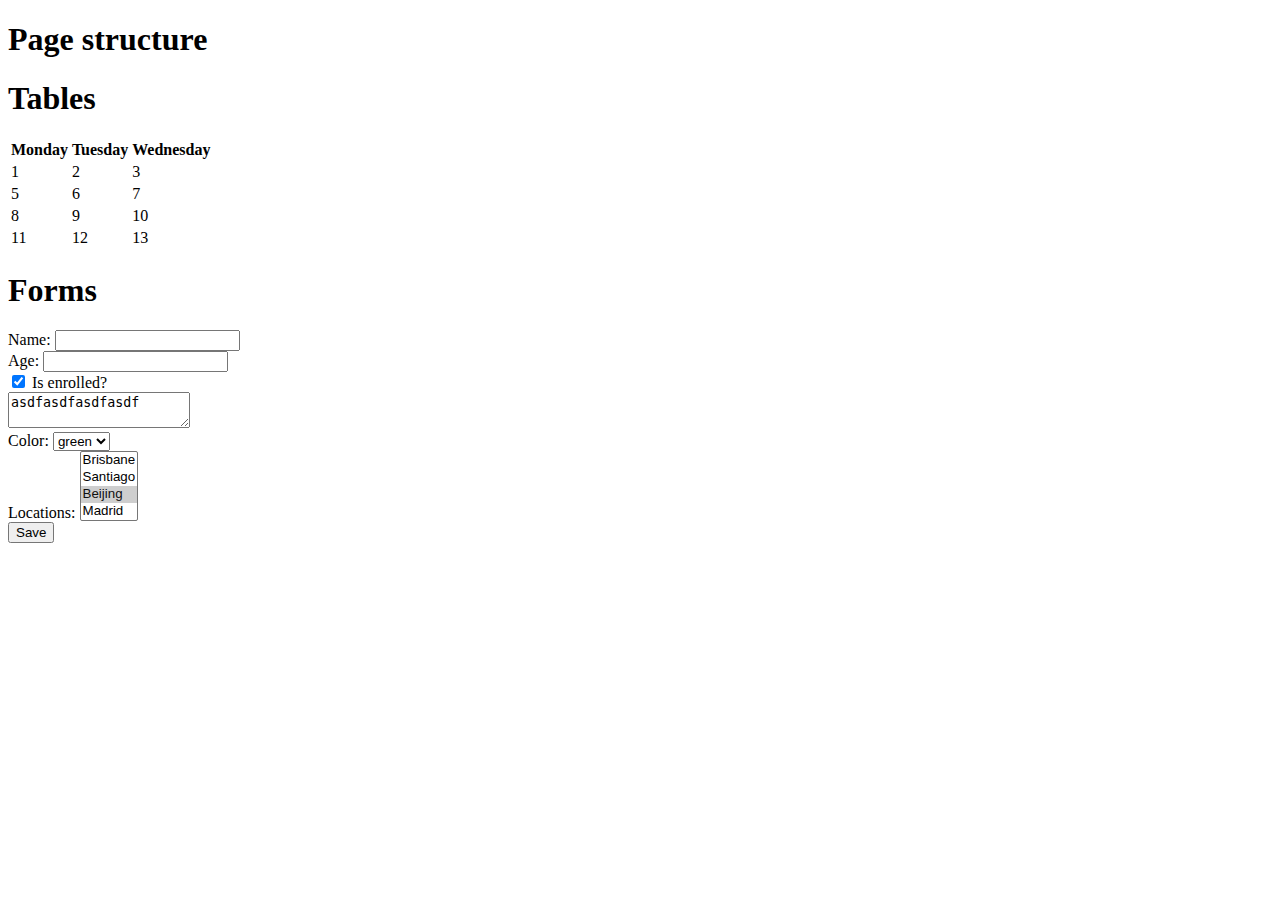
==== index.html @ 684e4944 "Initial commit - the rest of the html details" ====
<!DOCTYPE html>
<!--developer.mozilla.org is the web home for compliance info (better than w3schools)-->
<!--caniuse.com-->
<!--html5hive.org-->
<!--zenva youtube channel-->
<html lang='en'>
    <head>
        <title>Voilà une page</title>
        <meta charset="UTF-8">
        <meta name="description" content="This is what google will show">
        <link rel="icon" href="favicon.ico">
    </head>
    <body>
<h1>Page structure</h1>


<h1>Tables</h1>
<!--only used to show data, not to position elements on the page-->
<!--td stands for table data-->
<table>
    <tr>
        <th>Monday</th>
        <th>Tuesday</th>
        <th>Wednesday</th>
    </tr>
    <tr>
        <td>1</td>
        <td>2</td>
        <td>3</td>
    </tr>
    <tr>
        <td>5</td>
        <td>6</td>
        <td>7</td>
    </tr>
    <tr>
        <td>8</td>
        <td>9</td>
        <td>10</td>
    </tr>
    <tr>
        <td>11</td>
        <td>12</td>
        <td>13</td>
    </tr>
</table>

<h1>Forms</h1>
<form>
    <!--div tags occupy 100% width-->
    <div>Name: <input type='text' required /></div>
    <div>Age: <input type='number' /></div>
    <div><input type='checkbox' checked/> Is enrolled?</div>
    <div>
        <textarea>asdfasdfasdfasdf</textarea>
    </div>
    <div>
        Color: 
        <select>
            <option>red</option>
            <option>blue</option>
            <option selected>green</option>
        </select>
    </div>
    Locations:
    <select multiple>
        <option>Brisbane</option>
        <option>Santiago</option>
        <option selected>Beijing</option>
        <option >Madrid</option>
    </select>
    <div></div>
    <div><input type="submit" value="Save" /></div>
</form>
</body>
</html>
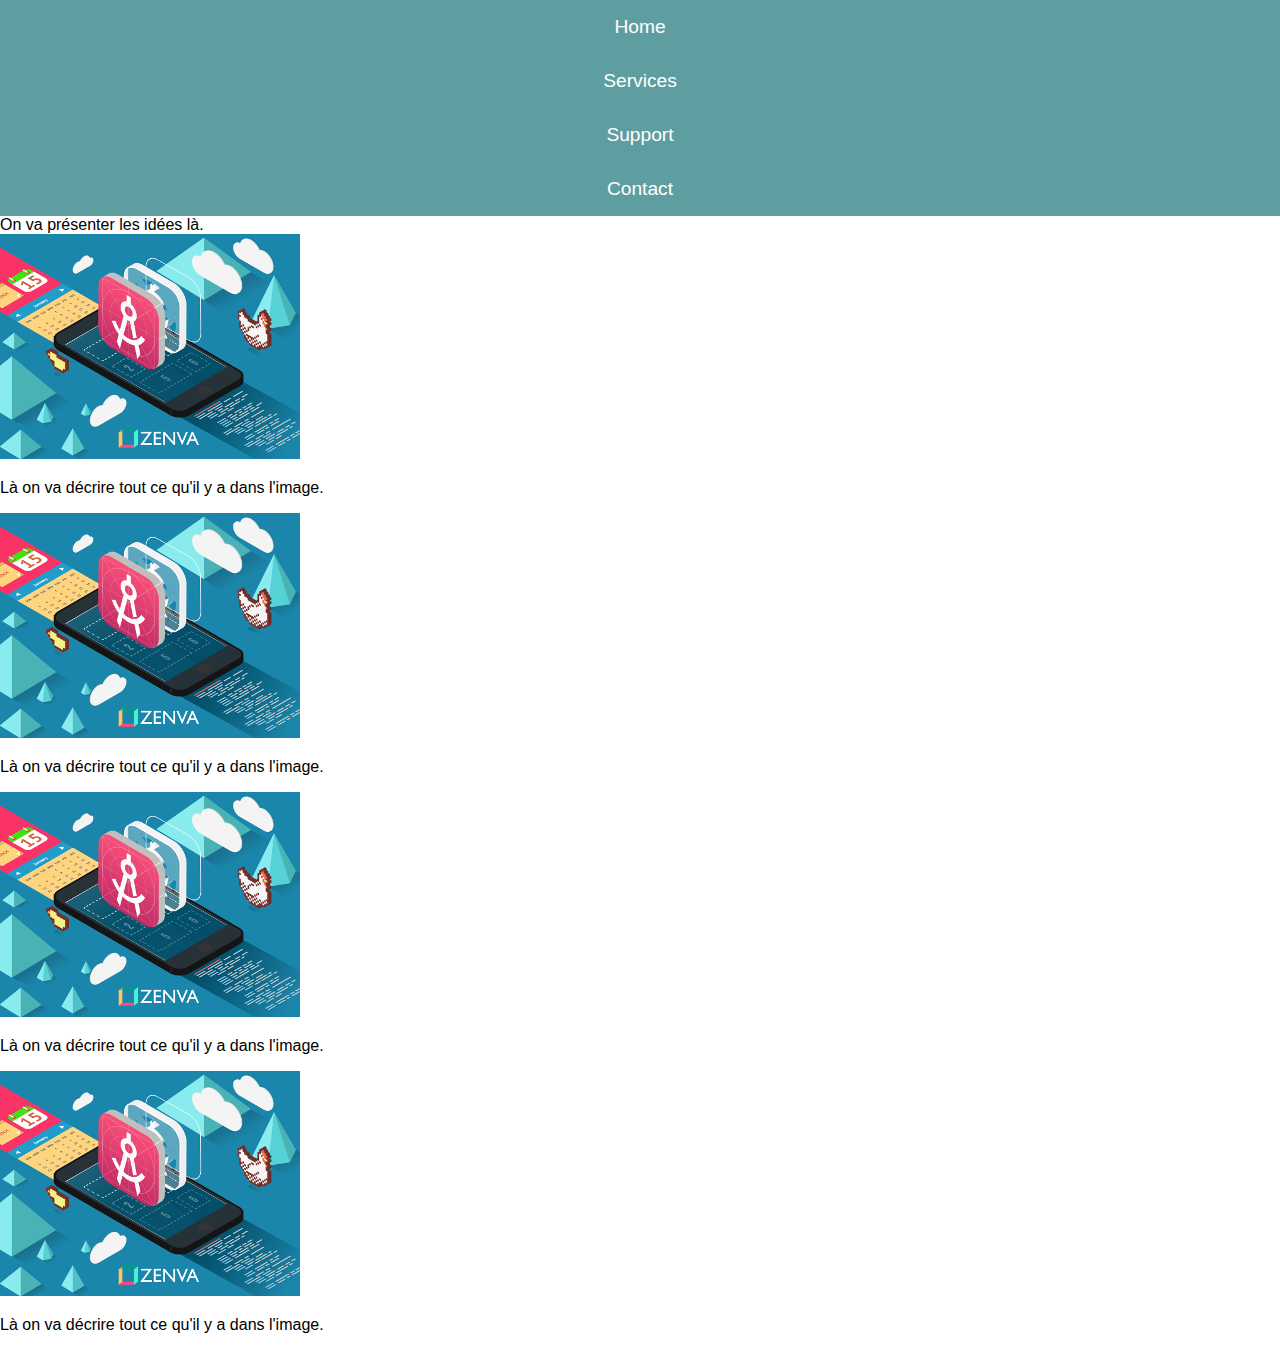
==== commit d8b2a74b: "css and starting project" ====
--- a/index.html
+++ b/index.html
@@ -1,76 +1,61 @@
 <!DOCTYPE html>
-<!--developer.mozilla.org is the web home for compliance info (better than w3schools)-->
-<!--caniuse.com-->
-<!--html5hive.org-->
-<!--zenva youtube channel-->
-<html lang='en'>
-    <head>
-        <title>Voilà une page</title>
-        <meta charset="UTF-8">
-        <meta name="description" content="This is what google will show">
-        <link rel="icon" href="favicon.ico">
-    </head>
-    <body>
-<h1>Page structure</h1>
+<html lang="en">
 
+<head>
+  <title>Learn web development on ZENVA.com</title>
+  <meta charset="UTF-8">
+  <meta name="description" content="This is what Google will show!">
+  <link rel="icon" href="favicon.ico">
+  <link rel="stylesheet" href="style.css">
+</head>
 
-<h1>Tables</h1>
-<!--only used to show data, not to position elements on the page-->
-<!--td stands for table data-->
-<table>
-    <tr>
-        <th>Monday</th>
-        <th>Tuesday</th>
-        <th>Wednesday</th>
-    </tr>
-    <tr>
-        <td>1</td>
-        <td>2</td>
-        <td>3</td>
-    </tr>
-    <tr>
-        <td>5</td>
-        <td>6</td>
-        <td>7</td>
-    </tr>
-    <tr>
-        <td>8</td>
-        <td>9</td>
-        <td>10</td>
-    </tr>
-    <tr>
-        <td>11</td>
-        <td>12</td>
-        <td>13</td>
-    </tr>
-</table>
-
-<h1>Forms</h1>
-<form>
-    <!--div tags occupy 100% width-->
-    <div>Name: <input type='text' required /></div>
-    <div>Age: <input type='number' /></div>
-    <div><input type='checkbox' checked/> Is enrolled?</div>
-    <div>
-        <textarea>asdfasdfasdfasdf</textarea>
+<body>
+  <!--google.com/fonts-->
+  <div class="nav">
+    <ul>
+      <li>Home</li>
+      <li>Services</li>
+      <li>Support</li>
+      <li>Contact</li>
+    </ul>
+  </div>
+  <div class="wrapper">
+    <div class="image-area">
+      <div class="image-text"></div>
     </div>
-    <div>
-        Color: 
-        <select>
-            <option>red</option>
-            <option>blue</option>
-            <option selected>green</option>
-        </select>
+    <div class="intro-text">On va présenter les idées là.</div>
+    <div class="services">
+      <div class="single-service">
+        <img src="images/zenva-banner.png" />
+        <p>
+          Là on va décrire tout ce qu'il y a dans l'image.
+        </p>
+      </div>
     </div>
-    Locations:
-    <select multiple>
-        <option>Brisbane</option>
-        <option>Santiago</option>
-        <option selected>Beijing</option>
-        <option >Madrid</option>
-    </select>
-    <div></div>
-    <div><input type="submit" value="Save" /></div>
-</form>
+    <div class="services">
+      <div class="single-service">
+        <img src="images/zenva-banner.png" />
+        <p>
+          Là on va décrire tout ce qu'il y a dans l'image.
+        </p>
+      </div>
+    </div>
+    <div class="services">
+      <div class="single-service">
+        <img src="images/zenva-banner.png" />
+        <p>
+          Là on va décrire tout ce qu'il y a dans l'image.
+        </p>
+      </div>
+    </div>
+    <div class="services">
+      <div class="single-service">
+        <img src="images/zenva-banner.png" />
+        <p>
+          Là on va décrire tout ce qu'il y a dans l'image.
+        </p>
+      </div>
+    </div>
+  </div>
 </body>
 </html>--- a/style.css
+++ b/style.css
@@ -0,0 +1,27 @@
+body {
+    background-color: white;
+    color: black;
+    /* this is the root font size in 'rem' in nav ul li below */
+    font-size: 16px;
+    font-family: Arial, Helvetica, sans-serif;
+    /* remove all padding, nav has own padding */
+    padding: 0px;
+    margin: 0px;
+}
+.nav {
+    background-color: cadetblue;
+    color: white;
+}
+.nav ul {
+    /* nav has own padding, want to remove it and the bullets */
+    padding: 0px;
+    margin: 0px;
+    list-style-type: none;
+}
+.nav ul li {
+    /* want padding here */
+    padding: 16px;
+    text-align: center;
+    /* size relative to font size set in body */
+    font-size: 1.2rem;
+}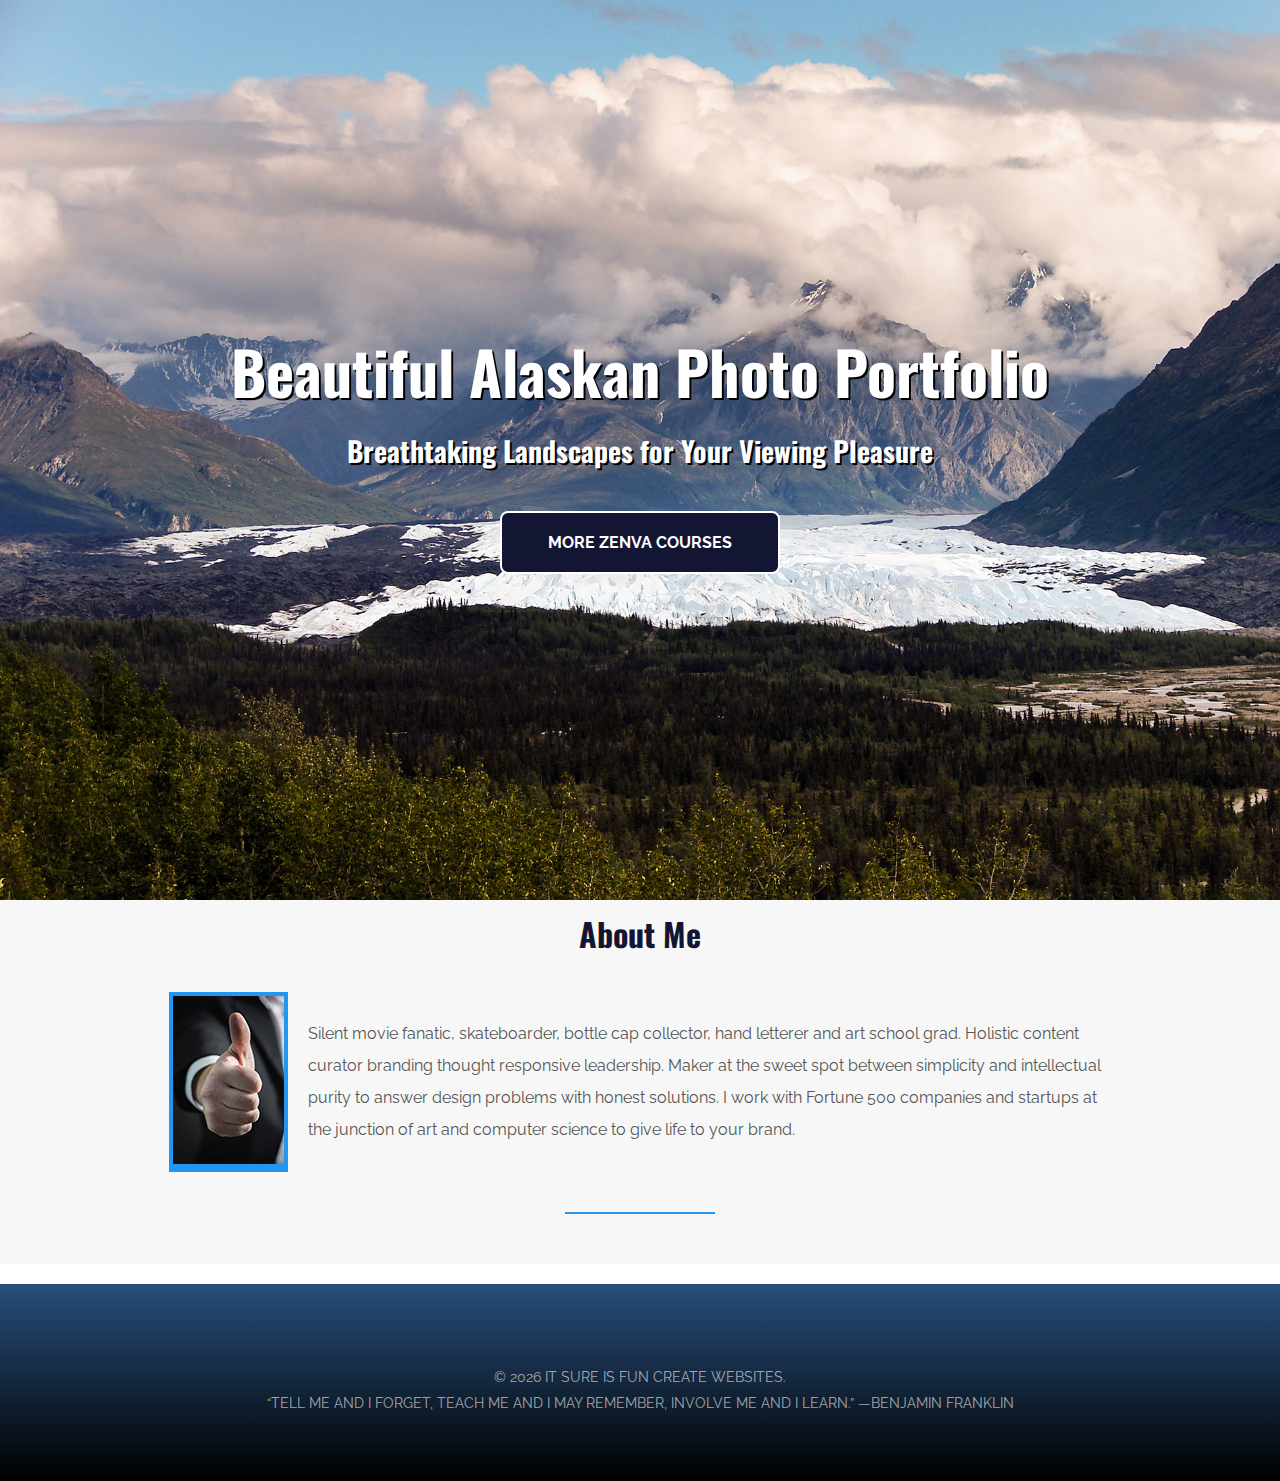
==== commit 1777850a: "Responsive site design 2 continued" ====
--- a/index.html
+++ b/index.html
@@ -1,61 +1,57 @@
 <!DOCTYPE html>
-<html lang="en">
+<html>
 
 <head>
-  <title>Learn web development on ZENVA.com</title>
-  <meta charset="UTF-8">
-  <meta name="description" content="This is what Google will show!">
-  <link rel="icon" href="favicon.ico">
-  <link rel="stylesheet" href="style.css">
+    <meta charset="UTF-9">
+    <meta name="viewport" content="width=device-width, initial-scale=1">
+    <title>Amazing Zenva Page About Alaska</title>
+    <link rel="shortcut icon" type="image/ico" href="img/favicon.ico">
+    <link href="https://fonts.googleapis.com/css?family=Oswald|Raleway" rel="stylesheet">
+    <!-- font awesome free icons -->
+    <link rel="stylesheet" href="https://use.fontawesome.com/releases/v5.7.2/css/all.css"
+        integrity="sha384-fnmOCqbTlWIlj8LyTjo7mOUStjsKC4pOpQbqyi7RrhN7udi9RwhKkMHpvLbHG9Sr" crossorigin="anonymous">
+    <link rel="stylesheet" href="styles.css">
+    <style>
+       
+    </style>
 </head>
 
-<body>
-  <!--google.com/fonts-->
-  <div class="nav">
-    <ul>
-      <li>Home</li>
-      <li>Services</li>
-      <li>Support</li>
-      <li>Contact</li>
-    </ul>
-  </div>
-  <div class="wrapper">
-    <div class="image-area">
-      <div class="image-text"></div>
+<body id="top">
+    <div id="hero">
+        <div class="background-image"></div>
+        <h1>Beautiful Alaskan Photo Portfolio</h1>
+        <h3>Breathtaking Landscapes for Your Viewing Pleasure</h3>
+        <a href="https://academy.zenva.com/?zva_src=zenva-homepage" class="btn" target="_blank">
+            More Zenva courses</a>
     </div>
-    <div class="intro-text">On va présenter les idées là.</div>
-    <div class="services">
-      <div class="single-service">
-        <img src="images/zenva-banner.png" />
-        <p>
-          Là on va décrire tout ce qu'il y a dans l'image.
-        </p>
-      </div>
+    <!-- ********************************************************* -->
+    <div id="about">
+        <h3 class="title">About Me</h3>
+        <div id="two-cols">
+            <div class="about-img"><img src="img/about.jpg" alt="thumbs up"></div>
+            <div class="about-bio">
+                <p>Silent movie fanatic, skateboarder, bottle cap collector, hand letterer and art school grad. Holistic content curator
+                branding thought responsive leadership. Maker at the sweet spot between simplicity and intellectual purity to answer
+                design problems with honest solutions. I work with Fortune 500 companies and startups at the junction of art and
+                computer science to give life to your brand.</p>
+            </div>
+            <p>&nbsp;</p>
+        </div>
+        <hr>
     </div>
-    <div class="services">
-      <div class="single-service">
-        <img src="images/zenva-banner.png" />
-        <p>
-          Là on va décrire tout ce qu'il y a dans l'image.
-        </p>
-      </div>
-    </div>
-    <div class="services">
-      <div class="single-service">
-        <img src="images/zenva-banner.png" />
-        <p>
-          Là on va décrire tout ce qu'il y a dans l'image.
-        </p>
-      </div>
-    </div>
-    <div class="services">
-      <div class="single-service">
-        <img src="images/zenva-banner.png" />
-        <p>
-          Là on va décrire tout ce qu'il y a dans l'image.
-        </p>
-      </div>
-    </div>
-  </div>
+    <!-- ********************************************************* -->
+    <footer>
+        <ul>
+            <li><a href="#" target="_blank"><i class="fab fa-twitter-square"></i></a></li>
+            <li><a href="#" target="_blank"><i class="fab fa-facebook-square"></i></a></li>
+            <li><a href="#" target="_blank"><i class="fab fa-youtube-square"></i></a></li>
+            <li><a href="#" target="_blank"><i class="fab fa-pinterest-square"></i></a></li>
+        </ul>
+        <p>&copy;
+            <script>document.write(new Date().getFullYear());</script> It sure is fun create websites.</p>
+        <p>&ldquo;Tell me and I forget, teach me and I may remember, involve me and I learn.&rdquo; &mdash;Benjamin
+            Franklin</p>
+    </footer>
 </body>
+
 </html>--- a/styles.css
+++ b/styles.css
@@ -0,0 +1,177 @@
+/* each of these entries is called a css rule */
+*{
+    margin: 0;
+    padding: 0;
+    box-sizing: border-box;
+}
+html {
+    font-family: 'Raleway', sans-serif;
+    font-size: 16px;
+    color: #555;
+}
+h1, h2, h3, h4, h5, h6 {
+    font-family: 'Oswald', sans-serif;
+}
+a {
+    color: white;
+}
+ul {
+    list-style: none;
+}
+h3.title {
+    color: #131633;
+    text-transform: capitalize;
+    font-size: 32px;
+    margin-bottom: 35px;
+    text-align: center;
+}
+hr {
+    width: 150px;
+    height: 2px;
+    background-color: #2196f3;
+    border: 0;
+    margin: 40px auto;
+}
+/* --------------
+HERO
+----------------- */
+#hero {
+    background: gray;
+    color: white;
+    text-align: center;
+
+    display: flex;
+    flex-direction: column;
+    align-items: center;
+    justify-content: center;
+
+    background-image: url('img/hero.jpg');
+    background-repeat: no-repeat;
+    background-size: cover;
+
+    /* wow this makes it take up the whole page */
+    min-height: 100vh;
+
+}
+#hero h1,
+#hero h3 {
+    font-size: 28px;
+    text-shadow: 2px 2px #000;
+    margin-bottom: 40px;
+}
+
+#hero h1 {
+    font-size: 60px;
+    margin-bottom: 15px;
+}
+#hero a.btn {
+    color: white;
+    background-color: #131633;
+    text-decoration: none;
+    padding: 20px 46px;
+    border-radius: 8px;
+    text-transform: uppercase;
+    font-weight: bold;
+    text-align: center;
+    opacity: 1;
+    border: 2px solid white;
+}
+#hero a.btn:hover {
+    background-color: #2196f3;
+}
+
+@media(max-width: 800px) {
+    #hero{
+        min-height: 600px;
+    }
+
+    #hero h1 {
+        font-size: 36px;
+    }
+
+    #hero h3 {
+        font-size: 18px;
+    }
+
+    #hero a.btn {
+    padding: 15px 40px;
+    }
+}
+
+/* --------------
+ABOUT
+----------------- */
+
+#about {
+    padding: 10px;
+    background-color: #f7f7f7;
+    margin-bottom: 20px;
+}
+
+#two-cols {
+    display: flex;
+    flex-direction: row;
+    justify-content: center;
+    align-items: center;
+}
+
+.about-img {
+    border: 4px solid #2196f3;
+    background-color: #2196f3;
+}
+
+.about-bio {
+    width: 65%;
+    max-width: 800px;
+    line-height: 2;
+    margin-left: 20px;
+}
+
+@media(max-width:600px){
+    #about, #two-cols{
+        flex-direction: column;
+    }
+
+    .about-bio {
+        margin-top: 20px;
+        line-height: 1.5;
+        text-align: left;
+    }
+}
+/* --------------
+FOOTER
+----------------- */
+footer {
+    background-color: #131622;
+    color: white; 
+    text-align: center;
+    background: linear-gradient(to bottom, #284e7a, #000 100%);
+    padding: 60px 0;
+    display: flex;
+    flex-direction: column;
+    align-items: center;
+}
+footer p {
+    text-transform: uppercase;
+    font-size: 14px;
+    /* alpha=0.6 */
+    color: rgba(255,255,255,.6);
+    margin-bottom: 10px;
+}
+footer ul {
+    margin-bottom: 25px;
+    display: flex;
+    flex-direction: row;
+}
+footer ul li {
+    margin: 0 8px;
+}
+footer ul li a {
+    font-size: 36px;
+    cursor: pointer;
+}
+@media(max-width: 800px){
+    footer {
+        padding: 80px 15px;
+    }
+}
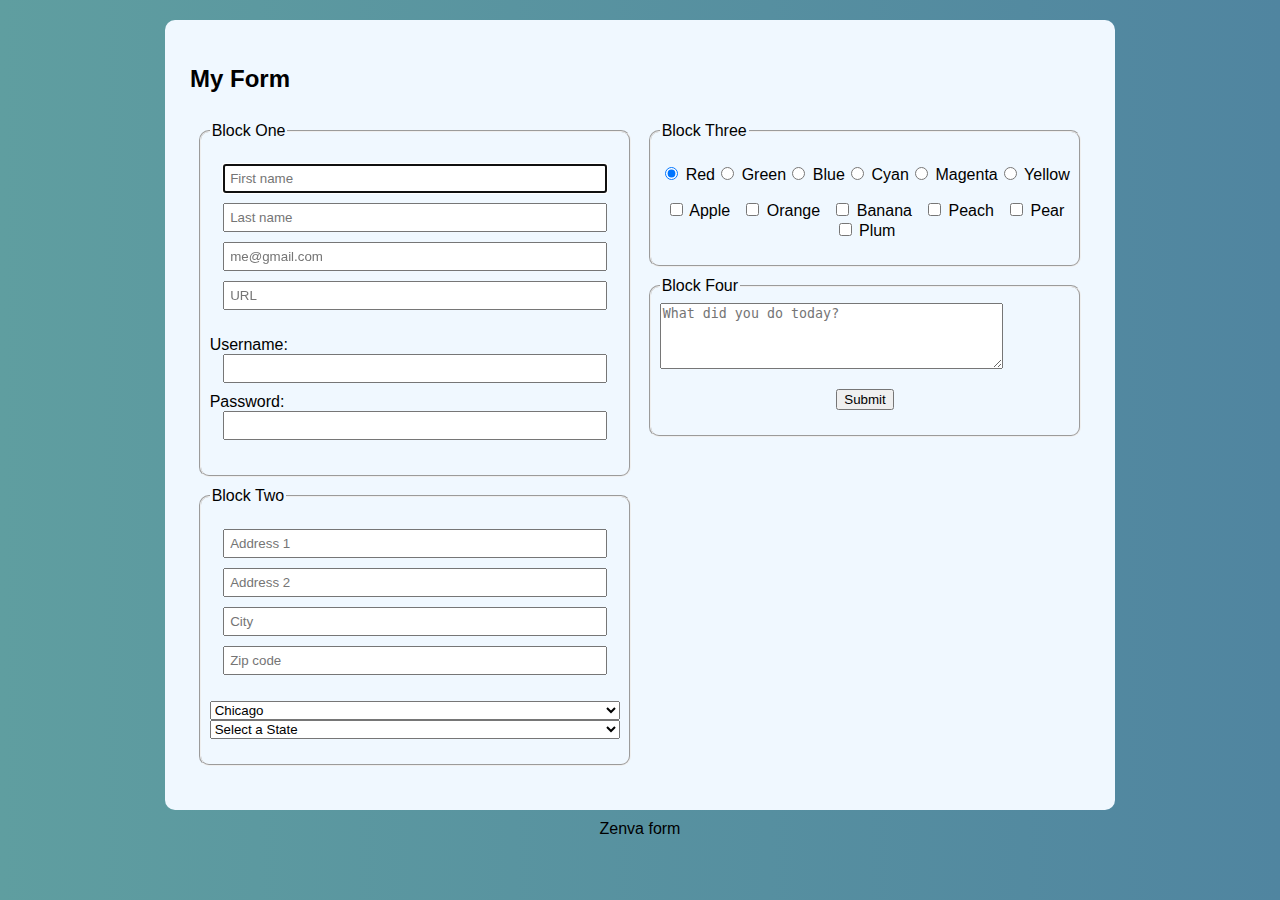
==== commit f5e2eb5c: "Responsive form" ====
--- a/index.html
+++ b/index.html
@@ -2,56 +2,210 @@
 <html>
 
 <head>
-    <meta charset="UTF-9">
-    <meta name="viewport" content="width=device-width, initial-scale=1">
-    <title>Amazing Zenva Page About Alaska</title>
-    <link rel="shortcut icon" type="image/ico" href="img/favicon.ico">
-    <link href="https://fonts.googleapis.com/css?family=Oswald|Raleway" rel="stylesheet">
-    <!-- font awesome free icons -->
-    <link rel="stylesheet" href="https://use.fontawesome.com/releases/v5.7.2/css/all.css"
-        integrity="sha384-fnmOCqbTlWIlj8LyTjo7mOUStjsKC4pOpQbqyi7RrhN7udi9RwhKkMHpvLbHG9Sr" crossorigin="anonymous">
-    <link rel="stylesheet" href="styles.css">
+    <meta charset="UTF-8">
+    <title>Zenva Form</title>
     <style>
-       
+        body {
+            font-family: Arial, Helvetica, sans-serif;
+            background-color: cadetblue;
+            background: linear-gradient(90deg, cadetblue, #5085A0);
+            margin: 20px;
+        }
+
+        #divwrapper,
+        fieldset {
+            background-color: aliceblue;
+            max-width: 900px;
+            min-height: 100px;
+            border-radius: 10px;
+            padding: 2%;
+            margin: 0 auto 10px;
+        }
+
+        #formwrapper {
+            display: flex;
+            flex-direction: row;
+
+        }
+
+        #left-column {
+            width: 50%;
+            padding: 1%;
+        }
+
+        #right-column {
+            width: 50%;
+            padding: 1%;
+        }
+
+        footer {
+            text-align: center;
+        }
+
+        #right-column fieldset p {
+            display: flex;
+            flex-direction: row;
+            justify-content: space-around;
+            flex-wrap: wrap;
+        }
+        #left-column fieldset p {
+            display: flex;
+            flex-direction: column;
+            justify-content: flex-start;
+            flex-wrap: wrap;
+        }
+        #left-column input {
+            width: 90%;
+            padding: 5px;
+            margin: 0 auto;
+            margin-bottom: 10px;
+        }
+
+        @media(max-width: 900px) {
+            #formwrapper {
+                flex-direction: column;
+            }
+
+            #left-column {
+                width: 100%;
+                padding: 0;
+            }
+
+            #right-column {
+                width: 100%;
+                padding: 0;
+            }
+        }
     </style>
 </head>
 
-<body id="top">
-    <div id="hero">
-        <div class="background-image"></div>
-        <h1>Beautiful Alaskan Photo Portfolio</h1>
-        <h3>Breathtaking Landscapes for Your Viewing Pleasure</h3>
-        <a href="https://academy.zenva.com/?zva_src=zenva-homepage" class="btn" target="_blank">
-            More Zenva courses</a>
+<body>
+    <div id="divwrapper">
+        <h2>My Form</h2>
+        <form id="formwrapper">
+            <section id="left-column">
+                <fieldset>
+                    <legend>Block One</legend>
+                    <p>
+                        <input id="firstname" name="firstname" type="text" placeholder="First name" autofocus required tabindex="1">
+                        <input id="lastname" name="lastname" type="text" placeholder="Last name" required tabindex="2">
+                        <input id="email" name="email" type="email" placeholder="me@gmail.com" required tabindex="3">
+                        <input id="url" name="url" type="url" placeholder="URL" required>
+                    </p>
+                    <p>
+                        <label for="username">Username:</label>
+                        <input id="username" name="username" type="text">
+                        <label for="password">Password:</label>
+                        <input id="password" name="password" type="password">
+                    </p>
+                </fieldset>
+                <fieldset>
+                    <legend>Block Two</legend>
+                    <p>
+                        <input id="address1" name="address1" type="text" placeholder="Address 1">
+                        <input id="address2" name="address2" type="text" placeholder="Address 2">
+                        <input id="city" name="city" type="text" placeholder="City">
+                        <input id="zip" name="zip" type="number" placeholder="Zip code">
+                    </p>
+                    <p>
+                        <select>
+                            <optgroup label="USA">
+                                <option>Chicago</option>
+                                <option>New York</option>
+                                <option>Dallas</option>
+                            </optgroup>
+                            <optgroup label="Australia">
+                                <option>Brisbane</option>
+                                <option>Melbourne</option>
+                                <option>Sydney</option>
+                            </optgroup>
+
+                        </select>
+                        <select name="state" id="state">
+                            <option value="" selected="selected">Select a State</option>
+                            <option value="AL">Alabama</option>
+                            <option value="AK">Alaska</option>
+                            <option value="AZ">Arizona</option>
+                            <option value="AR">Arkansas</option>
+                            <option value="CA">California</option>
+                            <option value="CO">Colorado</option>
+                            <option value="CT">Connecticut</option>
+                            <option value="DE">Delaware</option>
+                            <option value="DC">District Of Columbia</option>
+                            <option value="FL">Florida</option>
+                            <option value="GA">Georgia</option>
+                            <option value="HI">Hawaii</option>
+                            <option value="ID">Idaho</option>
+                            <option value="IL">Illinois</option>
+                            <option value="IN">Indiana</option>
+                            <option value="IA">Iowa</option>
+                            <option value="KS">Kansas</option>
+                            <option value="KY">Kentucky</option>
+                            <option value="LA">Louisiana</option>
+                            <option value="ME">Maine</option>
+                            <option value="MD">Maryland</option>
+                            <option value="MA">Massachusetts</option>
+                            <option value="MI">Michigan</option>
+                            <option value="MN">Minnesota</option>
+                            <option value="MS">Mississippi</option>
+                            <option value="MO">Missouri</option>
+                            <option value="MT">Montana</option>
+                            <option value="NE">Nebraska</option>
+                            <option value="NV">Nevada</option>
+                            <option value="NH">New Hampshire</option>
+                            <option value="NJ">New Jersey</option>
+                            <option value="NM">New Mexico</option>
+                            <option value="NY">New York</option>
+                            <option value="NC">North Carolina</option>
+                            <option value="ND">North Dakota</option>
+                            <option value="OH">Ohio</option>
+                            <option value="OK">Oklahoma</option>
+                            <option value="OR">Oregon</option>
+                            <option value="PA">Pennsylvania</option>
+                            <option value="RI">Rhode Island</option>
+                            <option value="SC">South Carolina</option>
+                            <option value="SD">South Dakota</option>
+                            <option value="TN">Tennessee</option>
+                            <option value="TX">Texas</option>
+                            <option value="UT">Utah</option>
+                            <option value="VT">Vermont</option>
+                            <option value="VA">Virginia</option>
+                            <option value="WA">Washington</option>
+                            <option value="WV">West Virginia</option>
+                            <option value="WI">Wisconsin</option>
+                            <option value="WY">Wyoming</option>
+                        </select>
+                    </p>
+                </fieldset>
+            </section>
+            <section id="right-column">
+                <fieldset>
+                    <legend>Block Three</legend>
+                    <!-- value goes to the server -->
+                    <p><span><input type="radio" name="color" value="red" checked> Red</span>
+                        <span><input type="radio" name="color" value="green"> Green</span>
+                        <span><input type="radio" name="color" value="blue"> Blue</span>
+                        <span><input type="radio" name="color" value="cyan"> Cyan</span>
+                        <span><input type="radio" name="color" value="magenta"> Magenta</span>
+                        <span><input type="radio" name="color" value="yellow"> Yellow</span></p>
+                    <p>
+                        <span><input type="checkbox" name="fruit" value="apple"> Apple</span>
+                        <span><input type="checkbox" name="fruit" value="orange"> Orange</span>
+                        <span><input type="checkbox" name="fruit" value="banana"> Banana</span>
+                        <span><input type="checkbox" name="fruit" value="peach"> Peach</span>
+                        <span><input type="checkbox" name="fruit" value="pear"> Pear</span>
+                        <span><input type="checkbox" name="fruit" value="plum"> Plum</span>
+                    </p>
+                </fieldset>
+                <fieldset>
+                    <legend>Block Four</legend>
+                    <textarea rows="4" cols="40" placeholder="What did you do today?"></textarea>
+                    <p><input type="submit" value="Submit"></p>
+                </fieldset>
+            </section>
+        </form>
     </div>
-    <!-- ********************************************************* -->
-    <div id="about">
-        <h3 class="title">About Me</h3>
-        <div id="two-cols">
-            <div class="about-img"><img src="img/about.jpg" alt="thumbs up"></div>
-            <div class="about-bio">
-                <p>Silent movie fanatic, skateboarder, bottle cap collector, hand letterer and art school grad. Holistic content curator
-                branding thought responsive leadership. Maker at the sweet spot between simplicity and intellectual purity to answer
-                design problems with honest solutions. I work with Fortune 500 companies and startups at the junction of art and
-                computer science to give life to your brand.</p>
-            </div>
-            <p>&nbsp;</p>
-        </div>
-        <hr>
-    </div>
-    <!-- ********************************************************* -->
-    <footer>
-        <ul>
-            <li><a href="#" target="_blank"><i class="fab fa-twitter-square"></i></a></li>
-            <li><a href="#" target="_blank"><i class="fab fa-facebook-square"></i></a></li>
-            <li><a href="#" target="_blank"><i class="fab fa-youtube-square"></i></a></li>
-            <li><a href="#" target="_blank"><i class="fab fa-pinterest-square"></i></a></li>
-        </ul>
-        <p>&copy;
-            <script>document.write(new Date().getFullYear());</script> It sure is fun create websites.</p>
-        <p>&ldquo;Tell me and I forget, teach me and I may remember, involve me and I learn.&rdquo; &mdash;Benjamin
-            Franklin</p>
-    </footer>
+    <footer>Zenva form</footer>
 </body>
 
 </html>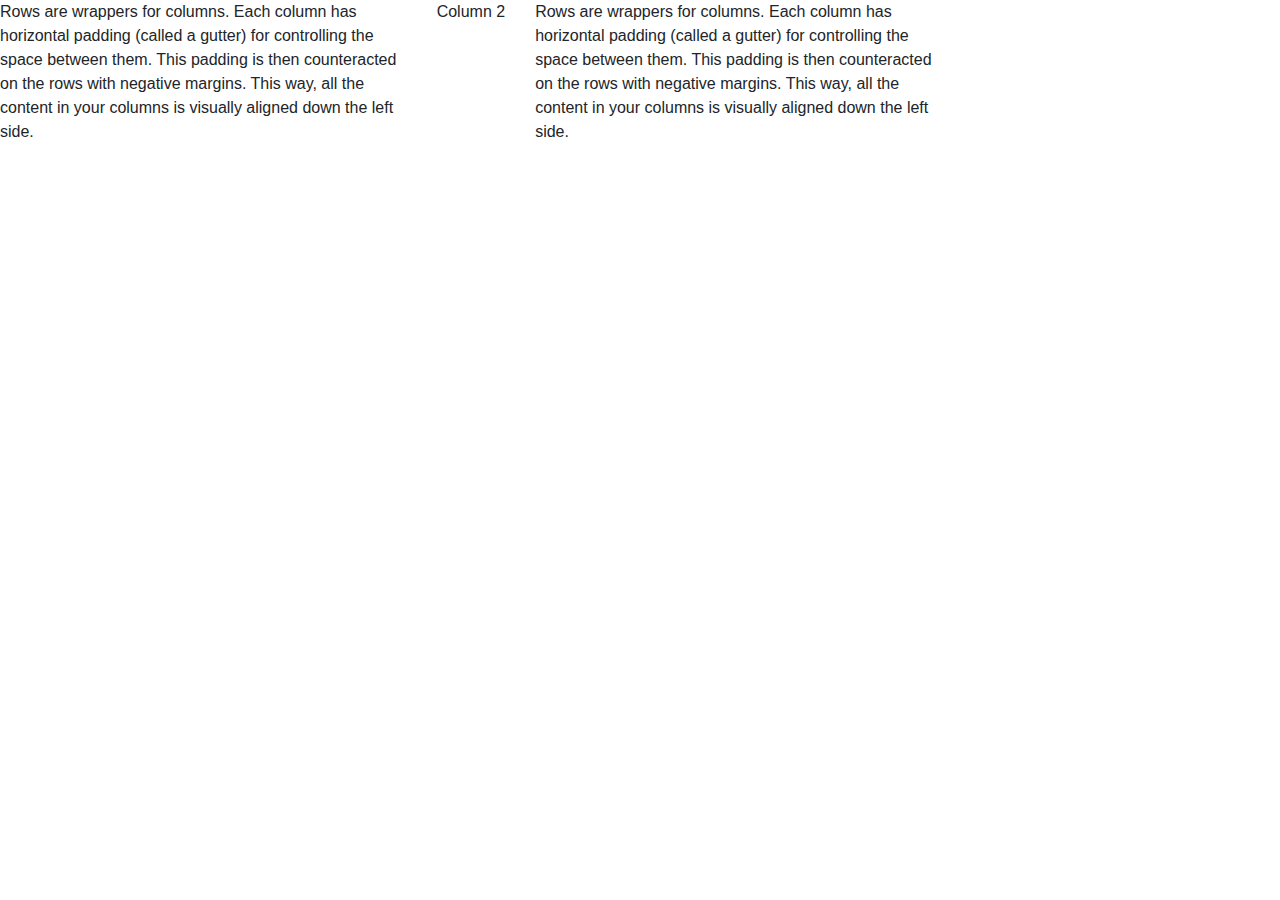
==== commit 22ee9be6: "Bootstrap1" ====
--- a/index.html
+++ b/index.html
@@ -1,211 +1,55 @@
-<!DOCTYPE html>
-<html>
+<!doctype html>
+<html lang="en">
 
 <head>
-    <meta charset="UTF-8">
-    <title>Zenva Form</title>
-    <style>
-        body {
-            font-family: Arial, Helvetica, sans-serif;
-            background-color: cadetblue;
-            background: linear-gradient(90deg, cadetblue, #5085A0);
-            margin: 20px;
-        }
+    <!-- Required meta tags -->
+    <meta charset="utf-8">
+    <meta name="viewport" content="width=device-width, initial-scale=1, shrink-to-fit=no">
 
-        #divwrapper,
-        fieldset {
-            background-color: aliceblue;
-            max-width: 900px;
-            min-height: 100px;
-            border-radius: 10px;
-            padding: 2%;
-            margin: 0 auto 10px;
-        }
+    <!-- Bootstrap CSS -->
+    <link rel="stylesheet" href="https://stackpath.bootstrapcdn.com/bootstrap/4.3.1/css/bootstrap.min.css"
+        integrity="sha384-ggOyR0iXCbMQv3Xipma34MD+dH/1fQ784/j6cY/iJTQUOhcWr7x9JvoRxT2MZw1T" crossorigin="anonymous">
 
-        #formwrapper {
-            display: flex;
-            flex-direction: row;
-
-        }
-
-        #left-column {
-            width: 50%;
-            padding: 1%;
-        }
-
-        #right-column {
-            width: 50%;
-            padding: 1%;
-        }
-
-        footer {
-            text-align: center;
-        }
-
-        #right-column fieldset p {
-            display: flex;
-            flex-direction: row;
-            justify-content: space-around;
-            flex-wrap: wrap;
-        }
-        #left-column fieldset p {
-            display: flex;
-            flex-direction: column;
-            justify-content: flex-start;
-            flex-wrap: wrap;
-        }
-        #left-column input {
-            width: 90%;
-            padding: 5px;
-            margin: 0 auto;
-            margin-bottom: 10px;
-        }
-
-        @media(max-width: 900px) {
-            #formwrapper {
-                flex-direction: column;
-            }
-
-            #left-column {
-                width: 100%;
-                padding: 0;
-            }
-
-            #right-column {
-                width: 100%;
-                padding: 0;
-            }
-        }
-    </style>
+    <title>Hello, world!</title>
 </head>
 
 <body>
-    <div id="divwrapper">
-        <h2>My Form</h2>
-        <form id="formwrapper">
-            <section id="left-column">
-                <fieldset>
-                    <legend>Block One</legend>
-                    <p>
-                        <input id="firstname" name="firstname" type="text" placeholder="First name" autofocus required tabindex="1">
-                        <input id="lastname" name="lastname" type="text" placeholder="Last name" required tabindex="2">
-                        <input id="email" name="email" type="email" placeholder="me@gmail.com" required tabindex="3">
-                        <input id="url" name="url" type="url" placeholder="URL" required>
-                    </p>
-                    <p>
-                        <label for="username">Username:</label>
-                        <input id="username" name="username" type="text">
-                        <label for="password">Password:</label>
-                        <input id="password" name="password" type="password">
-                    </p>
-                </fieldset>
-                <fieldset>
-                    <legend>Block Two</legend>
-                    <p>
-                        <input id="address1" name="address1" type="text" placeholder="Address 1">
-                        <input id="address2" name="address2" type="text" placeholder="Address 2">
-                        <input id="city" name="city" type="text" placeholder="City">
-                        <input id="zip" name="zip" type="number" placeholder="Zip code">
-                    </p>
-                    <p>
-                        <select>
-                            <optgroup label="USA">
-                                <option>Chicago</option>
-                                <option>New York</option>
-                                <option>Dallas</option>
-                            </optgroup>
-                            <optgroup label="Australia">
-                                <option>Brisbane</option>
-                                <option>Melbourne</option>
-                                <option>Sydney</option>
-                            </optgroup>
+    <!-- https://getbootstrap.com/docs/4.3/layout/grid/ -->
+    <!-- <div class="container"> -->
+    <div class="container-fluid"></div>
+    <div class="row">
+        <!-- the child of a row must be a col(umn) -->
+        <div class="col-4">
+            Rows are wrappers for columns. Each column has horizontal padding (called a gutter) for controlling the
+            space between
+            them. This padding is then counteracted on the rows with negative margins. This way, all the content in your
+            columns is
+            visually aligned down the left side.
+        </div>
+        <div class="col-auto">
+            Column 2
+        </div>
+        <div class="col-4">
+            Rows are wrappers for columns. Each column has horizontal padding (called a gutter) for controlling the
+            space between
+            them. This padding is then counteracted on the rows with negative margins. This way, all the content in your
+            columns is
+            visually aligned down the left side.
+        </div>
+    </div>
+    </div>
 
-                        </select>
-                        <select name="state" id="state">
-                            <option value="" selected="selected">Select a State</option>
-                            <option value="AL">Alabama</option>
-                            <option value="AK">Alaska</option>
-                            <option value="AZ">Arizona</option>
-                            <option value="AR">Arkansas</option>
-                            <option value="CA">California</option>
-                            <option value="CO">Colorado</option>
-                            <option value="CT">Connecticut</option>
-                            <option value="DE">Delaware</option>
-                            <option value="DC">District Of Columbia</option>
-                            <option value="FL">Florida</option>
-                            <option value="GA">Georgia</option>
-                            <option value="HI">Hawaii</option>
-                            <option value="ID">Idaho</option>
-                            <option value="IL">Illinois</option>
-                            <option value="IN">Indiana</option>
-                            <option value="IA">Iowa</option>
-                            <option value="KS">Kansas</option>
-                            <option value="KY">Kentucky</option>
-                            <option value="LA">Louisiana</option>
-                            <option value="ME">Maine</option>
-                            <option value="MD">Maryland</option>
-                            <option value="MA">Massachusetts</option>
-                            <option value="MI">Michigan</option>
-                            <option value="MN">Minnesota</option>
-                            <option value="MS">Mississippi</option>
-                            <option value="MO">Missouri</option>
-                            <option value="MT">Montana</option>
-                            <option value="NE">Nebraska</option>
-                            <option value="NV">Nevada</option>
-                            <option value="NH">New Hampshire</option>
-                            <option value="NJ">New Jersey</option>
-                            <option value="NM">New Mexico</option>
-                            <option value="NY">New York</option>
-                            <option value="NC">North Carolina</option>
-                            <option value="ND">North Dakota</option>
-                            <option value="OH">Ohio</option>
-                            <option value="OK">Oklahoma</option>
-                            <option value="OR">Oregon</option>
-                            <option value="PA">Pennsylvania</option>
-                            <option value="RI">Rhode Island</option>
-                            <option value="SC">South Carolina</option>
-                            <option value="SD">South Dakota</option>
-                            <option value="TN">Tennessee</option>
-                            <option value="TX">Texas</option>
-                            <option value="UT">Utah</option>
-                            <option value="VT">Vermont</option>
-                            <option value="VA">Virginia</option>
-                            <option value="WA">Washington</option>
-                            <option value="WV">West Virginia</option>
-                            <option value="WI">Wisconsin</option>
-                            <option value="WY">Wyoming</option>
-                        </select>
-                    </p>
-                </fieldset>
-            </section>
-            <section id="right-column">
-                <fieldset>
-                    <legend>Block Three</legend>
-                    <!-- value goes to the server -->
-                    <p><span><input type="radio" name="color" value="red" checked> Red</span>
-                        <span><input type="radio" name="color" value="green"> Green</span>
-                        <span><input type="radio" name="color" value="blue"> Blue</span>
-                        <span><input type="radio" name="color" value="cyan"> Cyan</span>
-                        <span><input type="radio" name="color" value="magenta"> Magenta</span>
-                        <span><input type="radio" name="color" value="yellow"> Yellow</span></p>
-                    <p>
-                        <span><input type="checkbox" name="fruit" value="apple"> Apple</span>
-                        <span><input type="checkbox" name="fruit" value="orange"> Orange</span>
-                        <span><input type="checkbox" name="fruit" value="banana"> Banana</span>
-                        <span><input type="checkbox" name="fruit" value="peach"> Peach</span>
-                        <span><input type="checkbox" name="fruit" value="pear"> Pear</span>
-                        <span><input type="checkbox" name="fruit" value="plum"> Plum</span>
-                    </p>
-                </fieldset>
-                <fieldset>
-                    <legend>Block Four</legend>
-                    <textarea rows="4" cols="40" placeholder="What did you do today?"></textarea>
-                    <p><input type="submit" value="Submit"></p>
-                </fieldset>
-            </section>
-        </form>
-    </div>
-    <footer>Zenva form</footer>
+    <!-- Optional JavaScript -->
+    <!-- jQuery first, then Popper.js, then Bootstrap JS -->
+    <script src="https://code.jquery.com/jquery-3.3.1.slim.min.js"
+        integrity="sha384-q8i/X+965DzO0rT7abK41JStQIAqVgRVzpbzo5smXKp4YfRvH+8abtTE1Pi6jizo"
+        crossorigin="anonymous"></script>
+    <script src="https://cdnjs.cloudflare.com/ajax/libs/popper.js/1.14.7/umd/popper.min.js"
+        integrity="sha384-UO2eT0CpHqdSJQ6hJty5KVphtPhzWj9WO1clHTMGa3JDZwrnQq4sF86dIHNDz0W1"
+        crossorigin="anonymous"></script>
+    <script src="https://stackpath.bootstrapcdn.com/bootstrap/4.3.1/js/bootstrap.min.js"
+        integrity="sha384-JjSmVgyd0p3pXB1rRibZUAYoIIy6OrQ6VrjIEaFf/nJGzIxFDsf4x0xIM+B07jRM"
+        crossorigin="anonymous"></script>
 </body>
 
 </html>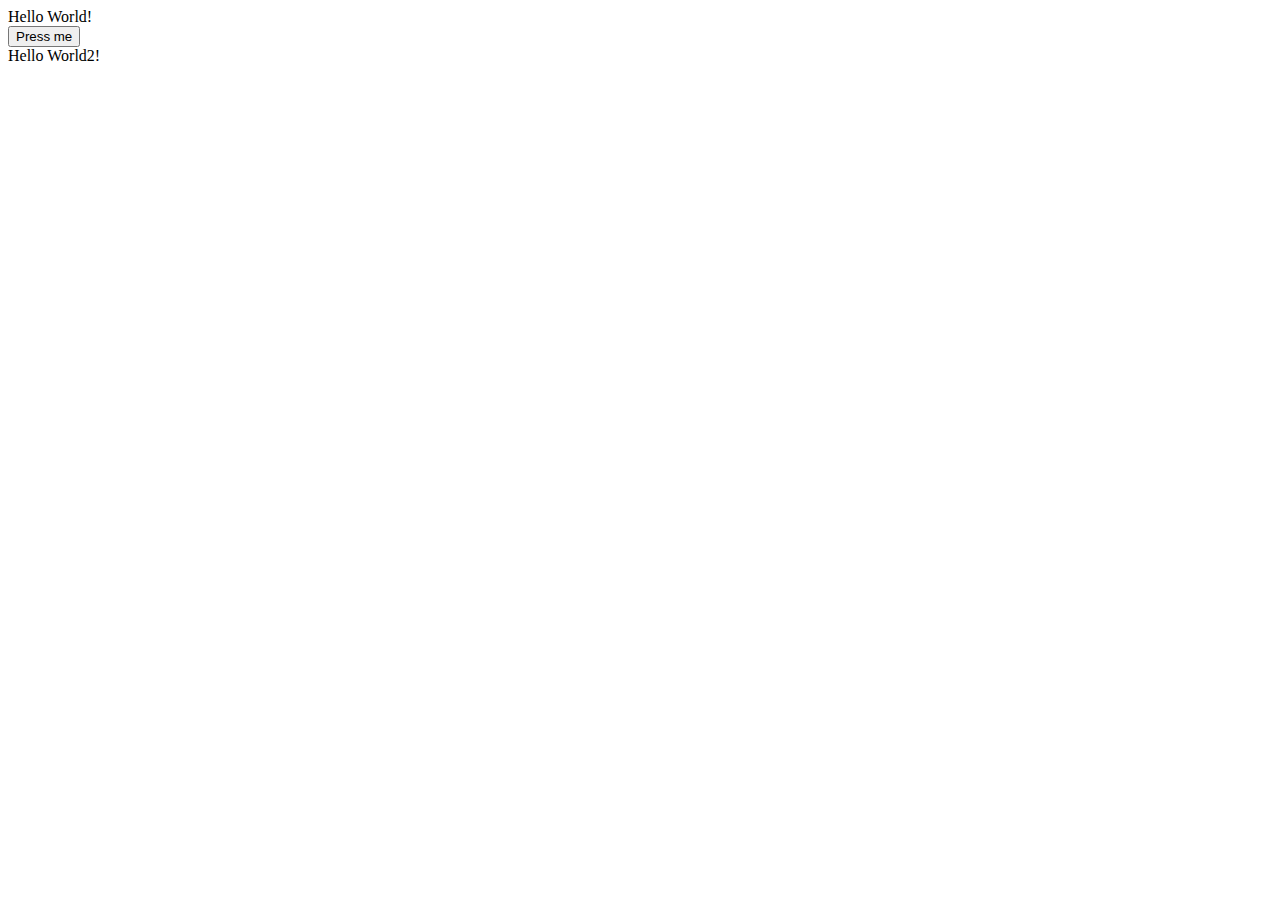
==== commit 7b7ceb59: "DOM1-selecting elements" ====
--- a/index.html
+++ b/index.html
@@ -1,55 +1,45 @@
-<!doctype html>
-<html lang="en">
+<!DOCTYPE html>
+<html>
 
 <head>
-    <!-- Required meta tags -->
-    <meta charset="utf-8">
-    <meta name="viewport" content="width=device-width, initial-scale=1, shrink-to-fit=no">
 
-    <!-- Bootstrap CSS -->
-    <link rel="stylesheet" href="https://stackpath.bootstrapcdn.com/bootstrap/4.3.1/css/bootstrap.min.css"
-        integrity="sha384-ggOyR0iXCbMQv3Xipma34MD+dH/1fQ784/j6cY/iJTQUOhcWr7x9JvoRxT2MZw1T" crossorigin="anonymous">
-
-    <title>Hello, world!</title>
 </head>
 
 <body>
-    <!-- https://getbootstrap.com/docs/4.3/layout/grid/ -->
-    <!-- <div class="container"> -->
-    <div class="container-fluid"></div>
-    <div class="row">
-        <!-- the child of a row must be a col(umn) -->
-        <div class="col-4">
-            Rows are wrappers for columns. Each column has horizontal padding (called a gutter) for controlling the
-            space between
-            them. This padding is then counteracted on the rows with negative margins. This way, all the content in your
-            columns is
-            visually aligned down the left side.
-        </div>
-        <div class="col-auto">
-            Column 2
-        </div>
-        <div class="col-4">
-            Rows are wrappers for columns. Each column has horizontal padding (called a gutter) for controlling the
-            space between
-            them. This padding is then counteracted on the rows with negative margins. This way, all the content in your
-            columns is
-            visually aligned down the left side.
-        </div>
-    </div>
+    <div class="class1" id="div1">Hello World!</div>
+    <button class="class1" id="btn1">Press me</button>
+    <div class="class1" id="div2">
+        <div class="class1" id="div3">Hello World2!</div>
     </div>
 
-    <!-- Optional JavaScript -->
-    <!-- jQuery first, then Popper.js, then Bootstrap JS -->
-    <script src="https://code.jquery.com/jquery-3.3.1.slim.min.js"
-        integrity="sha384-q8i/X+965DzO0rT7abK41JStQIAqVgRVzpbzo5smXKp4YfRvH+8abtTE1Pi6jizo"
-        crossorigin="anonymous"></script>
-    <script src="https://cdnjs.cloudflare.com/ajax/libs/popper.js/1.14.7/umd/popper.min.js"
-        integrity="sha384-UO2eT0CpHqdSJQ6hJty5KVphtPhzWj9WO1clHTMGa3JDZwrnQq4sF86dIHNDz0W1"
-        crossorigin="anonymous"></script>
-    <script src="https://stackpath.bootstrapcdn.com/bootstrap/4.3.1/js/bootstrap.min.js"
-        integrity="sha384-JjSmVgyd0p3pXB1rRibZUAYoIIy6OrQ6VrjIEaFf/nJGzIxFDsf4x0xIM+B07jRM"
-        crossorigin="anonymous"></script>
+
+
+    <!-- typically btm of body, but doesn't matter where -->
+    <script>
+        // method returns an array
+        var class1A = document.getElementsByClassName('class1');
+        //alert(class1A[0].innerHTML)
+
+        var divsA = document.getElementsByTagName('DIV');
+        //alert(divsA[0].innerHTML)
+
+        var btn1 = document.getElementById('btn1');
+        //alert(btn1.innerHTML)
+
+        // NOTE - syntax is '.' before class1
+        var first = document.querySelector('.class1');
+        //alert(first.innerHTML)
+
+        var allA = document.querySelectorAll('.class1');
+        //alert(allA[0].innerHTML);
+        //alert(allA[1].innerHTML);
+
+        var third = document.getElementById('div2');
+        // NOTE - byClassName no '.' before class
+        var inner3rdA = third.getElementsByClassName('class1');
+        //alert(inner3rdA[0].innerHTML);
+        
+    </script>
 </body>
 
 </html>